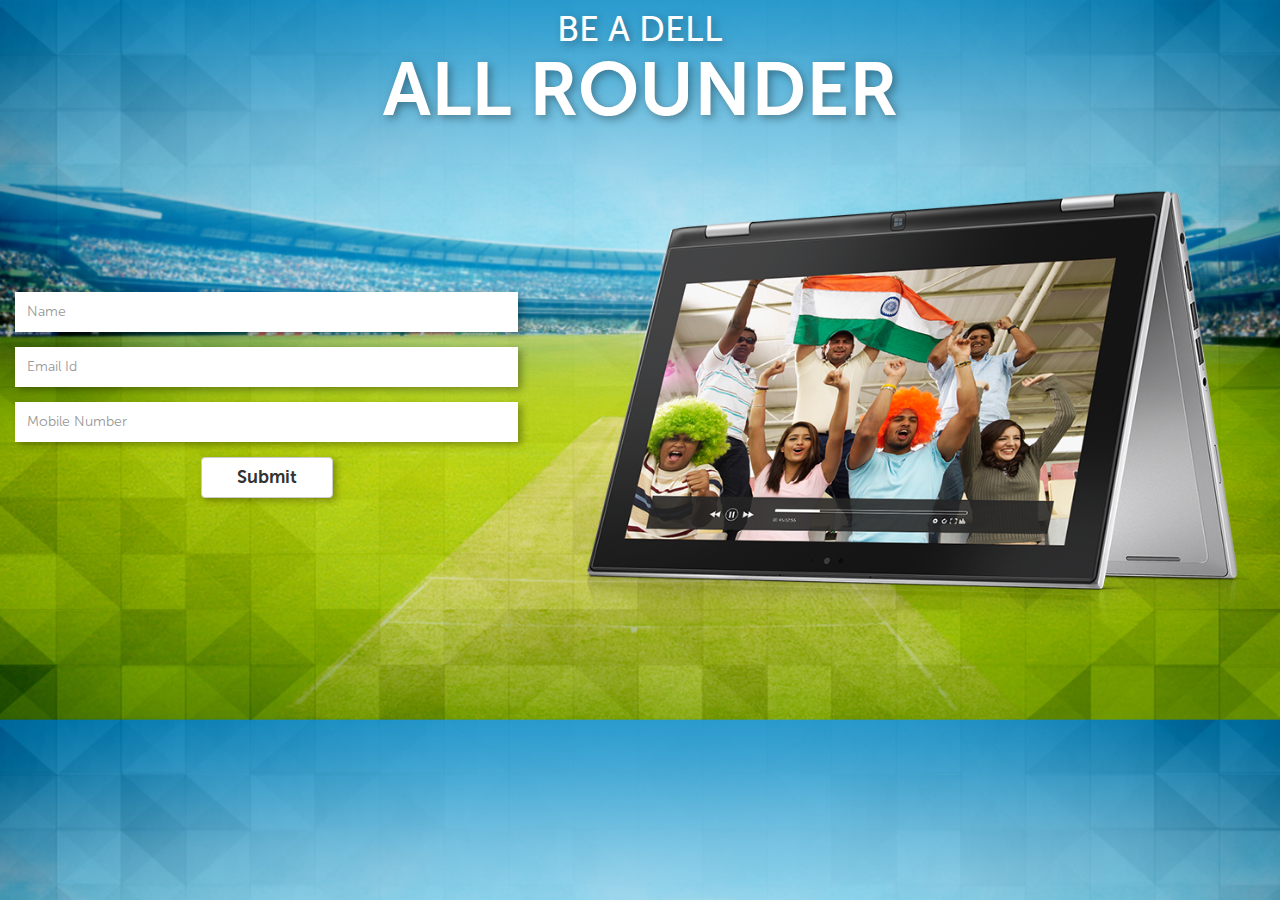
==== index.html @ 2fd35359 "Message for india" ====
<!DOCTYPE html PUBLIC "-//W3C//DTD XHTML 1.0 Transitional//EN" "http://www.w3.org/TR/xhtml1/DTD/xhtml1-transitional.dtd">
<html xmlns="http://www.w3.org/1999/xhtml" ng-app="firstapp">

<head ng-controller="headerctrl">
    <title ng-bind="'Dell - '+template.title">Dell</title>
    <link rel="shortcut icon" href="img/favicon.ico" />
    <link rel="stylesheet" type="text/css" href="lib/css/bootstrap.min.css" />
    <link rel="stylesheet" type="text/css" href="lib/css/font-awesome.min.css" />
    <link rel="stylesheet" type="text/css" href="lib/css/animate.css" />
    <link rel="stylesheet" type="text/css" href="css/main.css" />
    
    <meta http-equiv="Content-Type" content="text/html; charset=utf-8" />
    
    <script src="lib/js/jquery-1.11.1.min.js"></script>
    <script src="lib/js/angular.min.js"></script>
    <sript src="lib/js/timer.js"></sript>
    <!--<script src="lib/js/angular-animate.js"></script>-->
    <script src="lib/js/angular-route.min.js"></script>
    <!--<script src="lib/js/angular-resource.min.js"></script>-->

    <script src="lib/js/bootstrap.min.js"></script>

    <!--Cutom JS-->
    <script src="js/app.js"></script>
    <script src="js/controllers.js"></script>
    <script src="js/templateservice.js"></script>
    <script src="js/navigation.js"></script>

</head>

<body>
    <div class="container-fluid">
        <div class="repeated-item" ng-view></div>
    </div>
</body>


</html>
---- css/main.css ----
@font-face {
    font-family: 'MuseoSans';
    src: url(../fonts/MuseoSans_100.otf);
    font-weight: 100;
}
@font-face {
    font-family: 'MuseoSans';
    src: url(../fonts/MuseoSans_300.otf);
}
@font-face {
    font-family: 'MuseoSans';
    src: url(../fonts/MuseoSans_500.otf);
    font-weight: 500;
}
@font-face {
    font-family: 'MuseoSans';
    src: url(../fonts/MuseoSans_700.otf);
    font-weight: 700;
}
@font-face {
    font-family: 'MuseoSans';
    src: url(../fonts/MuseoSans_900.otf);
    font-weight: 900;
}
@font-face {
    font-family: 'LCD';
    src: url(../fonts/lcd.ttf);
}
body {
    font-family: 'MuseoSans';
    background-image: url('../img/bg.jpg');
    -webkit-background-size: cover;
    -moz-background-size: cover;
    -o-background-size: cover;
    background-size: cover;
}
.times {
    font-family: 'LCD';
    font-size: 40px;
    line-height: 110%;
}
.white-head>* {
    color: white;
    text-transform: uppercase;
    text-shadow: 3px 3px 8px rgba(0, 0, 0, 0.35);
    margin: 0;
}
.lower>* {
    text-transform: none;
}
.white-head {
    margin: 10px 0 60px;
}
.white-head h1 {
    font-size: 75px;
    font-weight: 700;
}
.white-head h2 {
    font-size: 55px;
}
.white-head h3 {
    font-size: 35px;
}
.padding-top {
    margin: 20% 0 0;
}
.dell-input input {
    -webkit-border-radius: 0px;
    -moz-border-radius: 0px;
    border-radius: 0px;
    margin-bottom: 15px;
    height: 40px;
    border: 0px;
    -webkit-box-shadow: 4px 3px 7px rgba(0, 0, 0, 0.3);
    -moz-box-shadow: 4px 3px 7px rgba(0, 0, 0, 0.3);
    box-shadow: 4px 3px 7px rgba(0, 0, 0, 0.3);
}
.btn-dell {
    font-weight: 700;
    padding: 7px 35px;
    font-size: 18px;
    -webkit-box-shadow: 3px 3px 7px rgba(0, 0, 0, 0.3);
    -moz-box-shadow: 3px 3px 7px rgba(0, 0, 0, 0.3);
    box-shadow: 3px 3px 7px rgba(0, 0, 0, 0.3);
}
.bottom {
    position: absolute;
    left: 50%;
    -webkit-transform: translateX(-50%);
    -moz-transform: translateX(-50%);
    -ms-transform: translateX(-50%);
    -o-transform: translateX(-50%);
    transform: translateX(-50%);
    width: 100%;
    bottom: 0;
}
.margin-top {
    margin-top: 15px;
}
.timer {
    background-color: #0085c3;
    display: inline-block;
    text-align: center;
    color: white;
    border: 3px solid white;
    padding: 0 30px;
}
.timer h3 {
    font-size: 24px;
}
.timer>* {
    margin: 0;
}
.white-overlay {
    background-color: rgba(255, 255, 255, 0.55);
    min-height: 500px;
    -webkit-border-radius: 3px;
    -moz-border-radius: 3px;
    border-radius: 3px;
}
.white-overlay h2 {
    color: #274679;
    font-weight: 700;
    text-align: center;
    padding: 7px 0;
    margin: 0;
}
.padding-10 {
    padding: 10px 0;
}
.pad-top {
    padding: 20px 0 0;
}
.padding-20 {
    padding: 20px 0;
}
.padding-30 {
    padding: 30px 0;
}
.padding-40 {
    padding: 40px 0;
}
.margin-50 {
    margin: 50px 0 0;
}
.margin-100 {
    margin: 100px 0 0;
}
.writehere {
    background: url('../img/allthebest.png') no-repeat;
    width: 576px;
    height: 564px;
}
.middle {
    position: absolute;
    width: 100%;
    text-align: center;
    top: 50%;
    -webkit-transform: translateY(-50%);
    -moz-transform: translateY(-50%);
    -ms-transform: translateY(-50%);
    -o-transform: translateY(-50%);
    transform: translateY(-50%);
}
.shadowed>* {
    text-shadow: 3px 3px 8px rgba(0, 0, 0, 0.35);
}
.relative {
    position: relative;
}
.blue>* {
    color: #274679;
}
.white-overlay h4 {
    font-size: 45px;
    font-weight: 700;
    margin: 0 0 10px;
}
.white-overlay p {
    font-size: 34px;
    margin: 0;
}
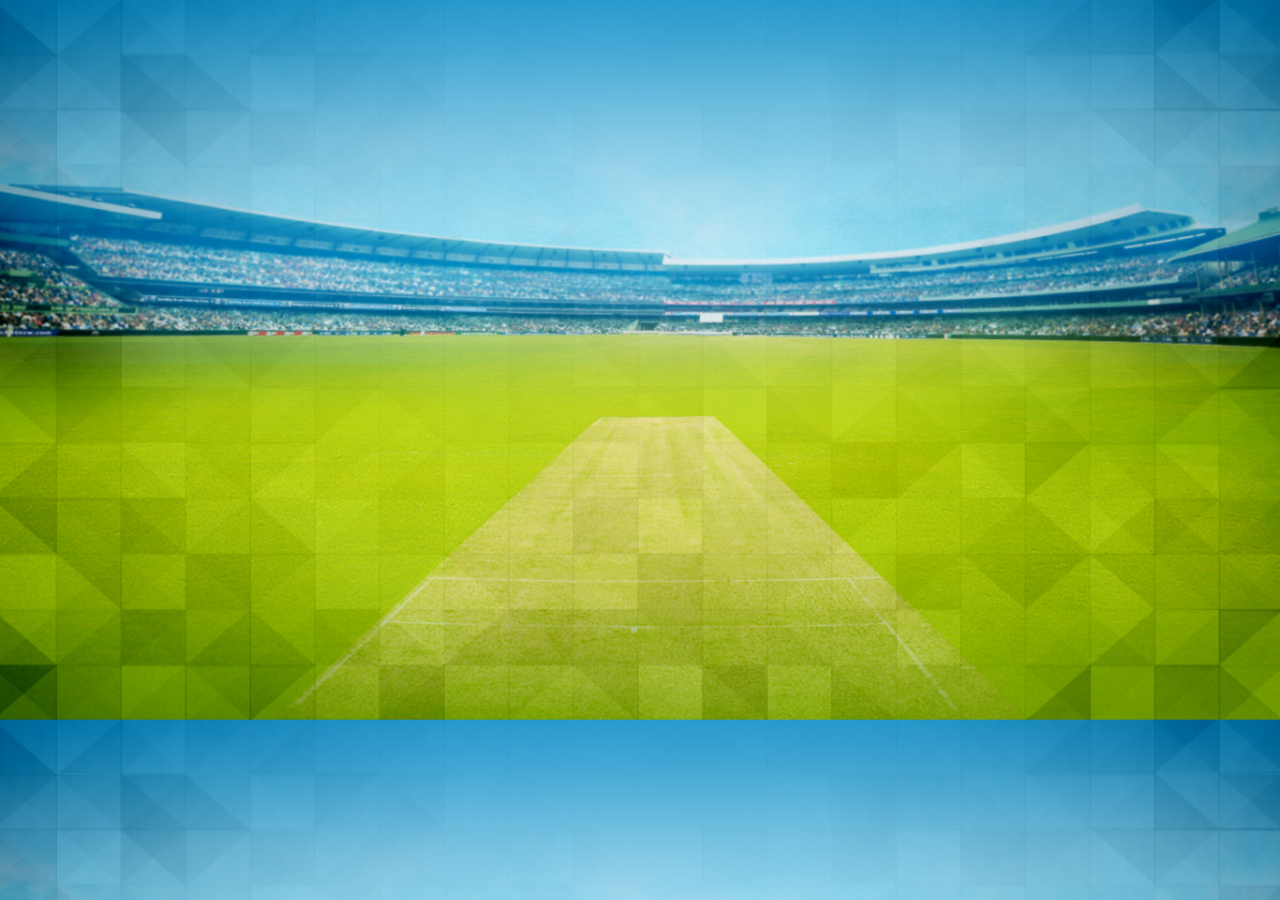
==== commit f22c560a: "db ready" ====
--- a/index.html
+++ b/index.html
@@ -24,7 +24,11 @@
     <script src="js/app.js"></script>
     <script src="js/controllers.js"></script>
     <script src="js/templateservice.js"></script>
+    <script src="js/mydatabase.js"></script>
     <script src="js/navigation.js"></script>
+    <script src="lib/js/jquery.jqscribble.js" type="text/javascript"></script>
+    <script src="lib/js/jqscribble.extrabrushes.js" type="text/javascript"></script>
+    <script src="lib/js/sketch.js" type="text/javascript"></script>
 
 </head>
 
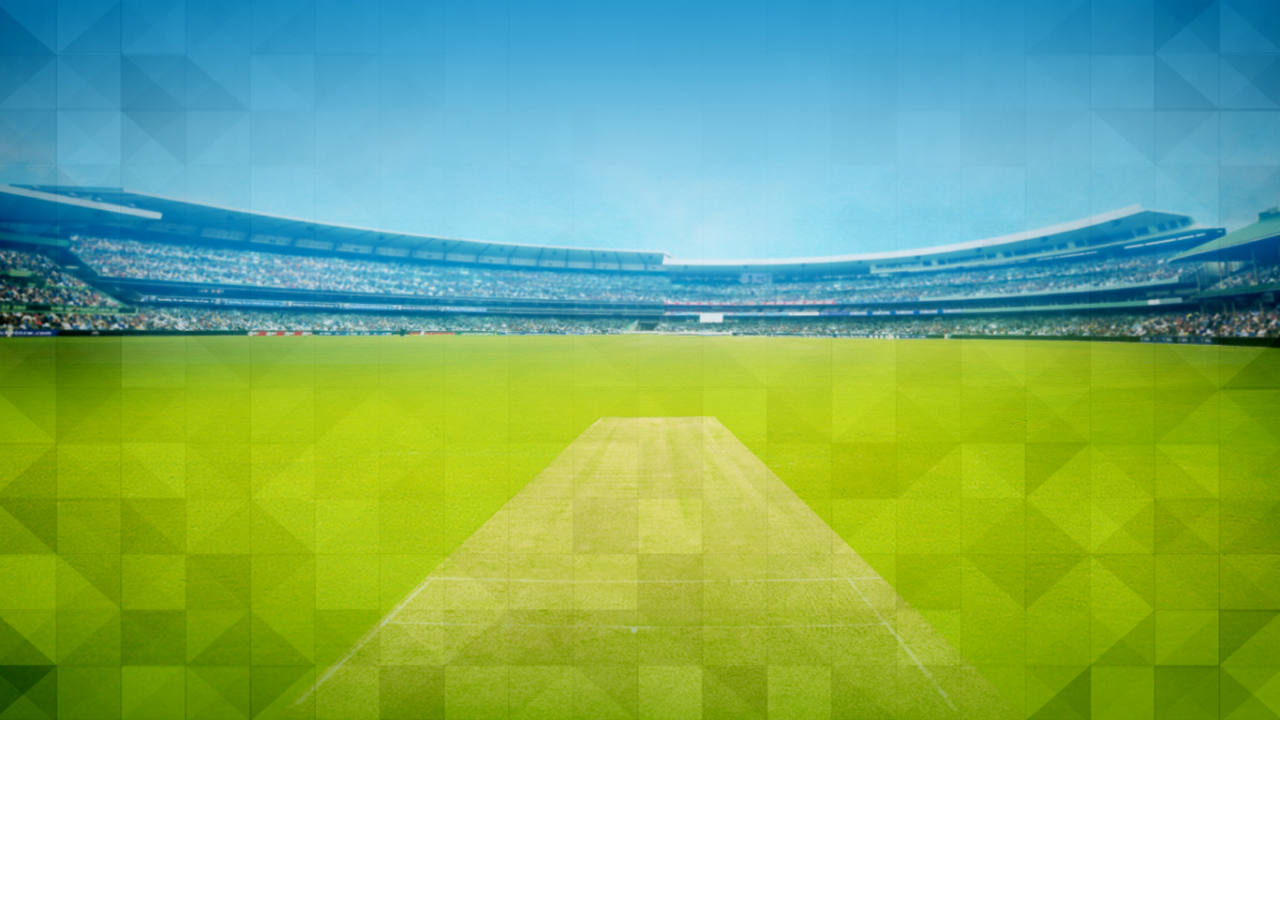
==== commit 8aa76359: "non html" ====
--- a/index.html
+++ b/index.html
@@ -8,27 +8,34 @@
     <link rel="stylesheet" type="text/css" href="lib/css/font-awesome.min.css" />
     <link rel="stylesheet" type="text/css" href="lib/css/animate.css" />
     <link rel="stylesheet" type="text/css" href="css/main.css" />
-    
+
     <meta http-equiv="Content-Type" content="text/html; charset=utf-8" />
-    
+
     <script src="lib/js/jquery-1.11.1.min.js"></script>
     <script src="lib/js/angular.min.js"></script>
-    <sript src="lib/js/timer.js"></sript>
+    <script src="lib/js/angular-route.min.js"></script>
+    <script src="lib/js/angular-touch.min.js"></script>
     <!--<script src="lib/js/angular-animate.js"></script>-->
-    <script src="lib/js/angular-route.min.js"></script>
     <!--<script src="lib/js/angular-resource.min.js"></script>-->
 
     <script src="lib/js/bootstrap.min.js"></script>
 
+    <script src="js/htmls.js"></script>
     <!--Cutom JS-->
     <script src="js/app.js"></script>
     <script src="js/controllers.js"></script>
     <script src="js/templateservice.js"></script>
     <script src="js/mydatabase.js"></script>
     <script src="js/navigation.js"></script>
+    <script src="js/ngDraggable.js"></script>
+    <script src="js/jstorage.js"></script>
+    <script src="js/base64.js"></script>
+    <script src="js/canvas2image.js"></script>
+    <script src="js/html2canvas.js"></script>
     <script src="lib/js/jquery.jqscribble.js" type="text/javascript"></script>
     <script src="lib/js/jqscribble.extrabrushes.js" type="text/javascript"></script>
-    <script src="lib/js/sketch.js" type="text/javascript"></script>
+    <script src="lib/js/ui-bootstrap.js" type="text/javascript"></script>
+    <!--<script src="lib/js/sketch.js" type="text/javascript"></script>-->
 
 </head>
 
--- a/css/main.css
+++ b/css/main.css
@@ -29,6 +29,7 @@
 body {
     font-family: 'MuseoSans';
     background-image: url('../img/bg.jpg');
+    background-repeat: no-repeat;
     -webkit-background-size: cover;
     -moz-background-size: cover;
     -o-background-size: cover;
@@ -38,6 +39,8 @@
     font-family: 'LCD';
     font-size: 40px;
     line-height: 110%;
+    -webkit-font-smoothing: antialiased;
+    -moz-osx-font-smoothing: grayscale;
 }
 .white-head>* {
     color: white;
@@ -146,10 +149,55 @@
 .margin-100 {
     margin: 100px 0 0;
 }
+.no-margin {
+    margin: 0 0;
+}
 .writehere {
     background: url('../img/allthebest.png') no-repeat;
+    width: 576px !important;
+    height: 564px;
+}
+.writehere1 {
     width: 576px;
+    margin: 0 auto;
+}
+.writehere2 {
+    background: url('../img/dots.png') no-repeat;
+    width: 576px !important;
     height: 564px;
+    background-position: top;
+}
+.certificate {
+    background: url('../img/final.png') no-repeat;
+    width: 903px !important;
+    height: 541px;
+    -webkit-background-size: 100% 100%;
+    -moz-background-size: 100%;
+    -o-background-size: 100%;
+    background-size: 100%;
+    margin-left: -163px;
+}
+.showscore {
+    text-align: center;
+    color: white;
+    font-family: inherit;
+    padding: 23px;
+    font-size: xx-large;
+    /* vertical-align: middle; */
+    background-color: rgba(121, 171, 0, 0.9);
+    height: 136px;
+    width: 28%;
+    opacity: 0.8;
+    position: fixed;
+    -webkit-box-shadow: 1px 3px 2px rgba(0, 0, 0, 0.4);
+    -moz-box-shadow: 1px 3px 2px rgba(0, 0, 0, 0.4);
+    box-shadow: 1px 3px 2px rgba(0, 0, 0, 0.4);
+    z-index: 10;
+    -webkit-transform: translate(128%, -64px);
+    -moz-transform: translate(128%, -64px);
+    -ms-transform: translate(128%, -64px);
+    -o-transform: translate(128%, -64px);
+    transform: translate(128%, -64px);
 }
 .middle {
     position: absolute;
@@ -168,7 +216,8 @@
 .relative {
     position: relative;
 }
-.blue>* {
+.blue>*,
+.blue {
     color: #274679;
 }
 .white-overlay h4 {
@@ -179,4 +228,229 @@
 .white-overlay p {
     font-size: 34px;
     margin: 0;
+}
+.cricketer .img-responsive {
+    margin: 0 auto;
+}
+.jersey-number {
+    width: 100%;
+    text-align: center;
+    position: absolute;
+    top: 46px;
+    color: white;
+    font-weight: 700;
+    font-size: 50px;
+    opacity: 0.7;
+}
+.active .jersey-number {
+    opacity: 1;
+}
+.jersey img {
+    -webkit-filter: drop-shadow(0px 1px 6px rgba(0, 0, 0, 0.9));
+    opacity: 0.75;
+}
+.jersey .active img {
+    -webkit-filter: drop-shadow(0px 1px 16px rgba(255, 255, 255, 0.9));
+    opacity: 1;
+}
+/*THE PLACE WHERE ITS BEING DROPPED*/
+
+[ng-drop].drag-enter {
+    border: solid 5px grey;
+}
+/*JERSEY THAT IS SELECTED*/
+
+[ng-drag].dragging {
+    z-index: 10;
+    opacity: 0.5;
+}
+/*WHEN JERSEY IS OVER OTHER JERSEY*/
+
+[ng-drag].drag-over {
+    z-index: 10;
+}
+.jerseyinside {
+    position: relative;
+}
+.laptop {
+    background-repeat: no-repeat;
+    width: 725px;
+    height: 615px;
+    margin: 0 auto;
+    -webkit-background-size: 100% auto;
+    -moz-background-size: 100% auto;
+    -o-background-size: 100% auto;
+    background-size: 100% auto;
+    position: relative;
+}
+.laptop.display {
+    background-image: url('../img/finallaptop1.png');
+}
+.laptop.tent {
+    background-image: url('../img/finallaptop2.png');
+}
+.laptop.lappy {
+    background-image: url('../img/finallaptop3.png');
+}
+.lappy .certitext {
+    text-align: center;
+    position: absolute;
+    bottom: 340px;
+    left: 150px;
+    color: #274679;
+    font-weight: 500;
+}
+.tent .certitext {
+    text-align: center;
+    position: absolute;
+    bottom: 293px;
+    left: 168px;
+    color: #274679;
+    font-weight: 500;
+    -webkit-transform: skewX(5deg);
+    -moz-transform: skewX(5deg);
+    -ms-transform: skewX(5deg);
+    -o-transform: skewX(5deg);
+    transform: skewX(5deg);
+}
+.display .certitext {
+    text-align: center;
+    position: absolute;
+    bottom: 355px;
+    left: 208px;
+    color: #274679;
+    font-weight: 500;
+    -webkit-transform: skewX(8deg);
+    -moz-transform: skewX(8deg);
+    -ms-transform: skewX(8deg);
+    -o-transform: skewX(8deg);
+    transform: skewX(8deg);
+}
+.messageimage {
+    position: absolute;
+    width: 280px;
+    -webkit-transform: translate(0px, -7px);
+    -moz-transform: translate(0px, -7px);
+    -ms-transform: translate(0px, -7px);
+    -o-transform: translate(0px, -7px);
+    transform: translate(0px, -7px);
+}
+.centerlaptop {
+    text-align: center;
+}
+.fit {
+    margin-bottom: 20px;
+}
+.fit h2 {
+    font-size: 28px;
+    font-weight: 500;
+}
+.white-overlay.small {
+    -webkit-border-radius: 0px;
+    -moz-border-radius: 0px;
+    border-radius: 0px;
+    width: 670px;
+    padding: 0 20px 5px;
+    margin: 0 auto;
+    min-height: 350px;
+    -webkit-box-shadow: 2px 2px 4px rgba(0, 0, 0, 0.2);
+    -moz-box-shadow: 2px 2px 4px rgba(0, 0, 0, 0.2);
+    box-shadow: 2px 2px 4px rgba(0, 0, 0, 0.2);
+    background: rgba(255, 255, 255, 0.75);
+}
+.joiner {
+    width: 670px;
+    font-size: 15px;
+    margin: 10px auto 0;
+    padding: 0px 0px;
+}
+h3.blued {
+    margin: 0 -20px;
+    background: #274679;
+    padding: 10px;
+    font-size: 16px;
+    font-weight: 400;
+    color: white;
+    -webkit-box-shadow: 0px 3px 3px rgba(0, 0, 0, 0.2);
+    -moz-box-shadow: 0px 3px 3px rgba(0, 0, 0, 0.2);
+    box-shadow: 0px 3px 3px rgba(0, 0, 0, 0.2);
+    margin-bottom: 10px;
+}
+.form-field {
+    color: #274679;
+    font-size: 15px;
+}
+input[type=checkbox],
+input[type=radio] {
+    height: 19px;
+    width: 19px;
+    -webkit-appearance: none;
+    background: transparent;
+    border: 2px solid #274679;
+    vertical-align: middle;
+    margin: 0px 5px 5px 0px;
+    outline: 0 !important;
+}
+input[type=radio] {
+    height: 18px;
+    width: 18px;
+    background: white;
+    -webkit-border-radius: 100%;
+    -moz-border-radius: 100%;
+    border-radius: 100%;
+    border-color: white;
+    -webkit-box-shadow: 0px 0px 0 2px #274679;
+    -moz-box-shadow: 0px 0px 0 2px #274679;
+    box-shadow: 0px 0px 0 2px #274679;
+}
+input[type=radio]:checked {
+    background: #274679;
+    -webkit-box-shadow: 0px 0px 0px 2px #274679;
+    -moz-box-shadow: 0px 0px 0px 2px #274679;
+    box-shadow: 0px 0px 0px 2px #274679;
+    border-width: 3px;
+}
+input[type=checkbox]:checked {
+    background: url('../img/tick.png') no-repeat;
+    -webkit-background-size: 90% 90%;
+    -moz-background-size: 90%;
+    -o-background-size: 90%;
+    background-size: 90%;
+    background-position: 1px;
+}
+textarea {
+    background: transparent;
+    width: 100%;
+    margin-bottom: 10px;
+    border: 2px solid #274679;
+    resize: none;
+    outline: 0 !important;
+    padding: 5px;
+}
+::-webkit-input-placeholder {
+    color: #274679;
+}
+.carousel-control.left,
+.carousel-control.right {
+    background: transparent;
+}
+.carousel-caption {
+    position: static;
+}
+.carousel-indicators {
+    display: none;
+}
+.carousel-control.right {
+    background: url('../img/right.png') no-repeat;
+    background-position-y: 40%;
+    background-position-x: right;
+}
+.carousel-control.left {
+    background: url('../img/left.png') no-repeat;
+    background-position-y: 40%;
+    background-position-x: left;
+}
+.carousel-control .icon-next:before,
+.carousel-control .icon-prev:before {
+    content: '';
 }